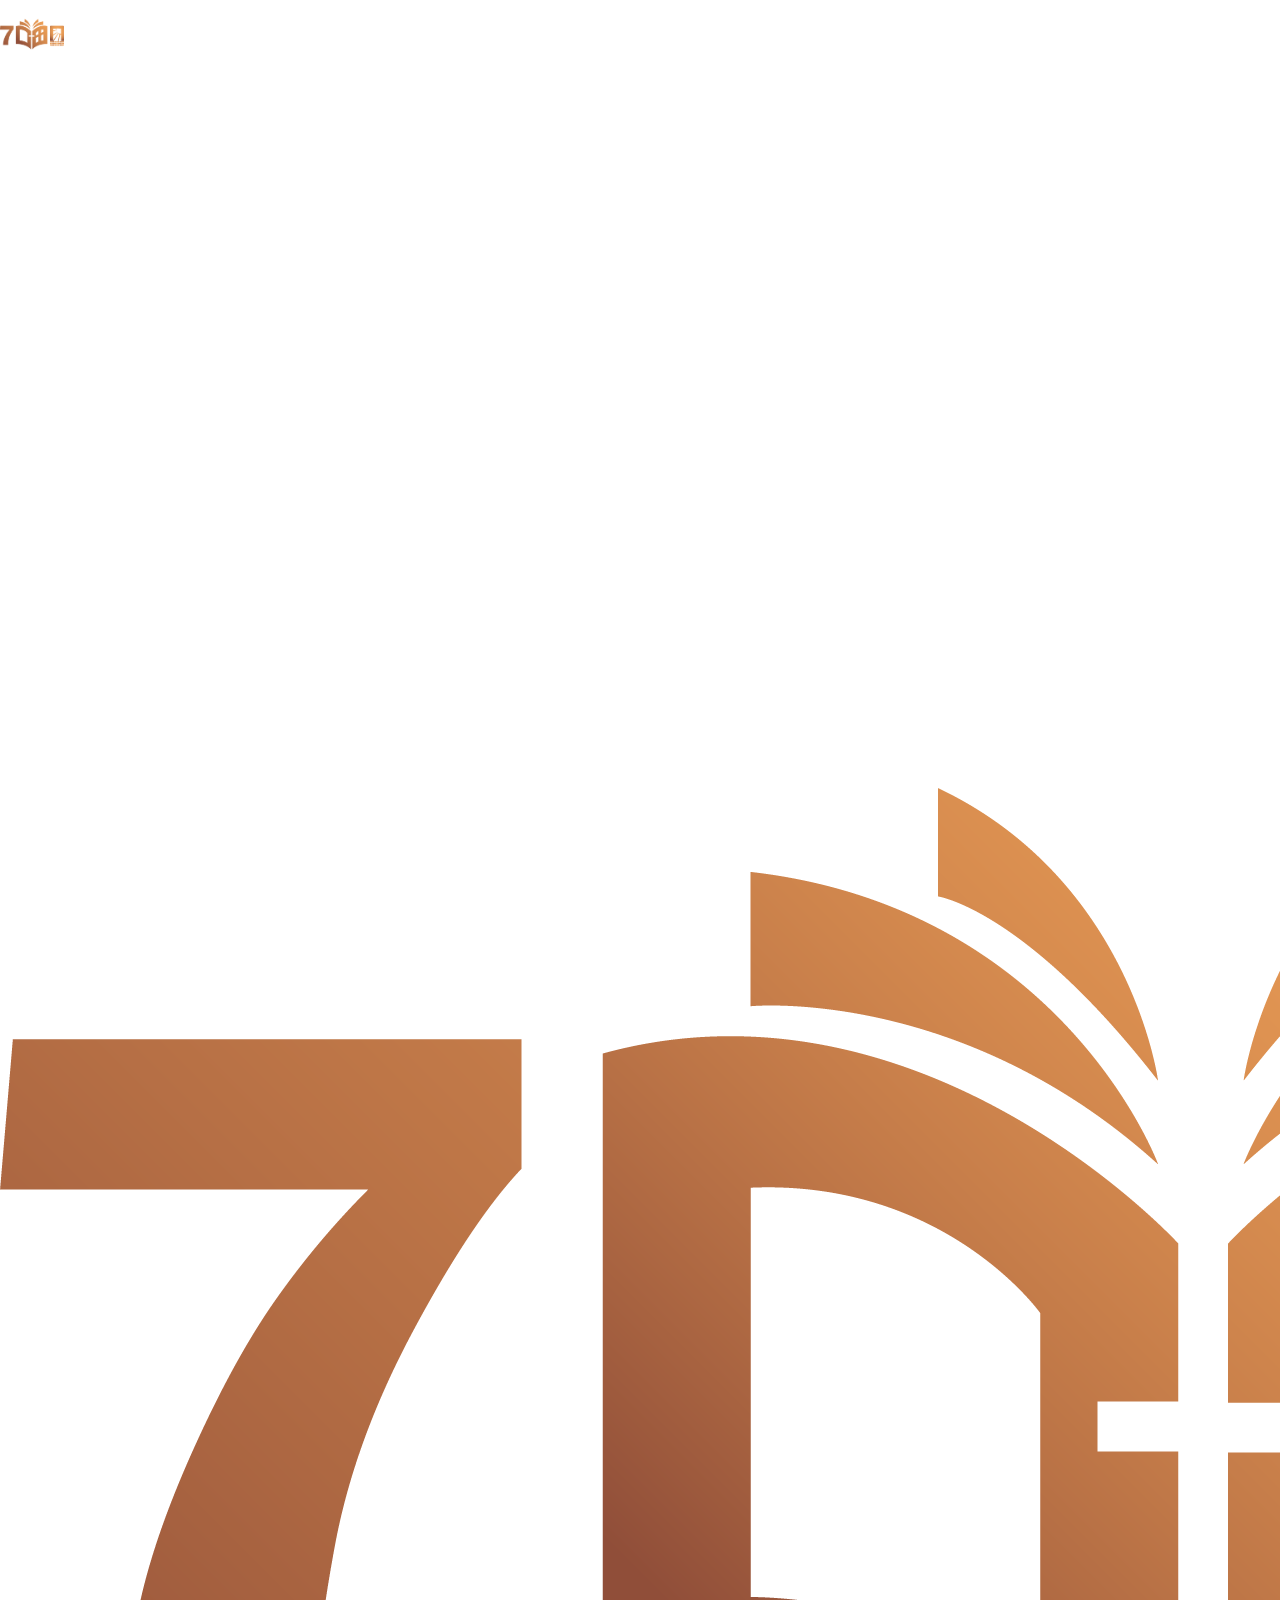
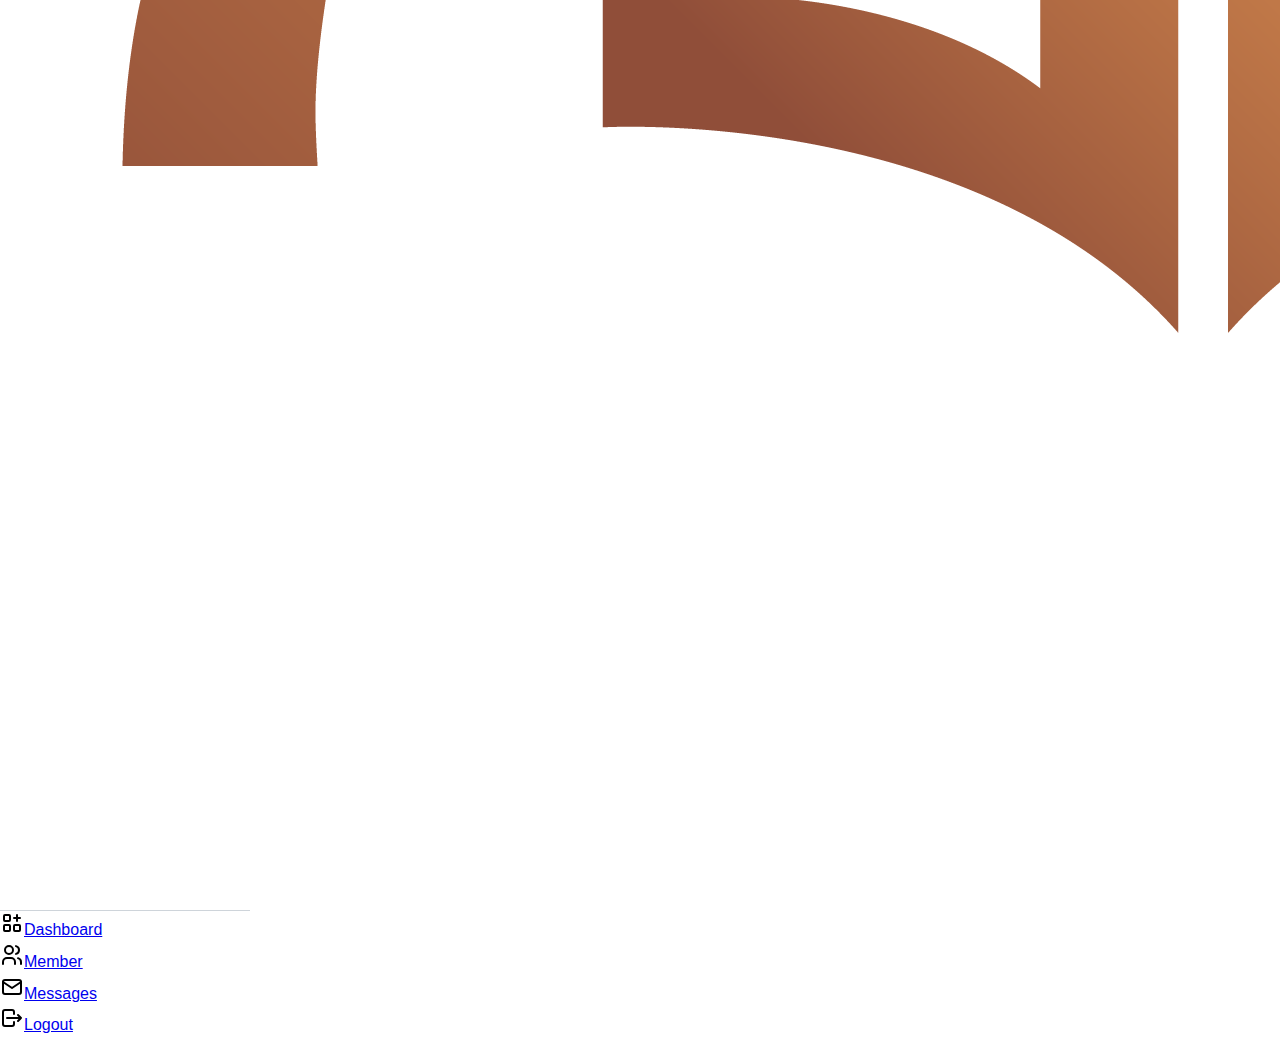
==== index.html @ f6615fd9 "init file" ====
<!DOCTYPE html>
<html>
  <head>
    <meta charset="utf-8" />
    <title>Unique 7000 | Admin Dashboard</title>
    <meta name="description" content="Admin Dashboard" />
    <meta name="viewport" content="width=device-width, initial-scale=1" />
    <link rel="icon" href="/favicon.ico" />
    <meta name="next-head-count" content="5" />
    <link
      rel="preload"
      href="/admin_dashboard/_next/static/css/5dacbc1824f77b68.css"
      as="style"
    />
    <link
      rel="stylesheet"
      href="/admin_dashboard/_next/static/css/5dacbc1824f77b68.css"
      data-n-g=""
    />
    <noscript data-n-css=""></noscript>
    <script
      defer=""
      nomodule=""
      src="/admin_dashboard/_next/static/chunks/polyfills-c67a75d1b6f99dc8.js"
    ></script>
    <script
      src="/admin_dashboard/_next/static/chunks/webpack-a39bfc032272c43c.js"
      defer=""
    ></script>
    <script
      src="/admin_dashboard/_next/static/chunks/framework-2c79e2a64abdb08b.js"
      defer=""
    ></script>
    <script
      src="/admin_dashboard/_next/static/chunks/main-fe2357c8dbca4b34.js"
      defer=""
    ></script>
    <script
      src="/admin_dashboard/_next/static/chunks/pages/_app-12f725d188d6568c.js"
      defer=""
    ></script>
    <script
      src="/admin_dashboard/_next/static/chunks/ee8b1517-9d7a8373ad75b1e9.js"
      defer=""
    ></script>
    <script
      src="/admin_dashboard/_next/static/chunks/154-9244878e0fe7c727.js"
      defer=""
    ></script>
    <script
      src="/admin_dashboard/_next/static/chunks/868-1c84be3d0c7180f0.js"
      defer=""
    ></script>
    <script
      src="/admin_dashboard/_next/static/chunks/950-19eca1f9999a2823.js"
      defer=""
    ></script>
    <script
      src="/admin_dashboard/_next/static/chunks/pages/index-df82eccd9c59e886.js"
      defer=""
    ></script>
    <script
      src="/admin_dashboard/_next/static/F6rEtkQeYJbzMdOWlIDJZ/_buildManifest.js"
      defer=""
    ></script>
    <script
      src="/admin_dashboard/_next/static/F6rEtkQeYJbzMdOWlIDJZ/_ssgManifest.js"
      defer=""
    ></script>
    <style data-emotion="mantine urkk9t">
      .mantine-urkk9t {
        border: 0;
        border-top-width: 0.0625rem;
        border-top-color: #ced4da;
        border-top-style: solid;
        margin: 0;
      }
    </style>
  </head>
  <body>
    <div id="__next">
      <style data-emotion="css-global 1w883ez">
        html {
          font-family: sans-serif;
          line-height: 1.15;
          -webkit-text-size-adjust: 100%;
          -moz-text-size-adjust: 100%;
          -ms-text-size-adjust: 100%;
          text-size-adjust: 100%;
        }
        body {
          margin: 0;
        }
        article,
        aside,
        footer,
        header,
        nav,
        section,
        figcaption,
        figure,
        main {
          display: block;
        }
        h1 {
          font-size: 2em;
        }
        hr {
          box-sizing: content-box;
          height: 0;
          overflow: visible;
        }
        pre {
          font-family: monospace, monospace;
          font-size: 1em;
        }
        a {
          background: transparent;
          text-decoration-skip: objects;
        }
        a:active,
        a:hover {
          outline-width: 0;
        }
        abbr[title] {
          border-bottom: none;
          -webkit-text-decoration: underline;
          text-decoration: underline;
        }
        b,
        strong {
          font-weight: bolder;
        }
        code,
        kbp,
        samp {
          font-family: monospace, monospace;
          font-size: 1em;
        }
        dfn {
          font-style: italic;
        }
        mark {
          background-color: #ff0;
          color: #000;
        }
        small {
          font-size: 80%;
        }
        sub,
        sup {
          font-size: 75%;
          line-height: 0;
          position: relative;
          vertical-align: baseline;
        }
        sup {
          top: -0.5em;
        }
        sub {
          bottom: -0.25em;
        }
        audio,
        video {
          display: inline-block;
        }
        audio:not([controls]) {
          display: none;
          height: 0;
        }
        img {
          border-style: none;
          vertical-align: middle;
        }
        svg:not(:root) {
          overflow: hidden;
        }
        button,
        input,
        optgroup,
        select,
        textarea {
          font-family: sans-serif;
          font-size: 100%;
          line-height: 1.15;
          margin: 0;
        }
        button,
        input {
          overflow: visible;
        }
        button,
        select {
          text-transform: none;
        }
        button,
        [type="reset"],
        [type="submit"] {
          -webkit-appearance: button;
        }
        button::-moz-focus-inner,
        [type="button"]::-moz-focus-inner,
        [type="reset"]::-moz-focus-inner,
        [type="submit"]::-moz-focus-inner {
          border-style: none;
          padding: 0;
        }
        button:-moz-focusring,
        [type="button"]:-moz-focusring,
        [type="reset"]:-moz-focusring,
        [type="submit"]:-moz-focusring {
          outline: 0.0625rem dotted ButtonText;
        }
        legend {
          box-sizing: border-box;
          color: inherit;
          display: table;
          max-width: 100%;
          padding: 0;
          white-space: normal;
        }
        progress {
          display: inline-block;
          vertical-align: baseline;
        }
        textarea {
          overflow: auto;
        }
        [type="checkbox"],
        [type="radio"] {
          box-sizing: border-box;
          padding: 0;
        }
        [type="number"]::-webkit-inner-spin-button,
        [type="number"]::-webkit-outer-spin-button {
          height: auto;
        }
        [type="search"] {
          -webkit-appearance: none;
          -moz-appearance: none;
          -ms-appearance: none;
          appearance: none;
        }
        [type="search"]::-webkit-search-cancel-button,
        [type="search"]::-webkit-search-decoration {
          -webkit-appearance: none;
          -moz-appearance: none;
          -ms-appearance: none;
          appearance: none;
        }
        ::-webkit-file-upload-button {
          -webkit-appearance: button;
          -moz-appearance: button;
          -ms-appearance: button;
          appearance: button;
          font: inherit;
        }
        details,
        menu {
          display: block;
        }
        summary {
          display: -webkit-box;
          display: -webkit-list-item;
          display: -ms-list-itembox;
          display: list-item;
        }
        canvas {
          display: inline-block;
        }
        template {
          display: none;
        }</style
      ><style data-emotion="css-global 1kvm0ug">
        *,
        *::before,
        *::after {
          box-sizing: border-box;
        }
        html {
          -webkit-print-color-scheme: light;
          color-scheme: light;
        }
        body {
          font-family: -apple-system, BlinkMacSystemFont, Segoe UI, Roboto,
            Helvetica, Arial, sans-serif, Apple Color Emoji, Segoe UI Emoji;
          background-color: #fff;
          color: #000;
          line-height: 1.55;
          font-size: 1rem;
          -webkit-font-smoothing: antialiased;
          -moz-osx-font-smoothing: grayscale;
        }
      </style>
      <div class="min-h-screen bg-white flex w-full">
        <div
          style="width: 250px"
          class="bg-gradient-to-r from-blue-700 via-blue-900 to-blue-900 h-screen"
        >
          <img
            src="../logo 1.png"
            width="64px"
            class="mt-12 ml-20"
            alt="logo"
          />
          <div class="h-16 w-16 bg-orange-50 mt-4 ml-20 rounded-full">
            <img src="../logo 1.png" alt="pro" />
          </div>
          <h1 class="text-center text-lg mt-2 font-semibold text-white"></h1>
          <div
            class="mantine-Divider-root mantine-Divider-horizontal w-full p-2 mantine-urkk9t"
            role="separator"
          ></div>
          <div class="flex p-2 pl-6 text-white bg-white/[0.1]">
            <svg
              xmlns="http://www.w3.org/2000/svg"
              width="24"
              height="24"
              viewBox="0 0 24 24"
              fill="none"
              stroke="currentColor"
              stroke-width="2"
              stroke-linecap="round"
              stroke-linejoin="round"
              class="tabler-icon tabler-icon-apps"
            >
              <path
                d="M4 4m0 1a1 1 0 0 1 1 -1h4a1 1 0 0 1 1 1v4a1 1 0 0 1 -1 1h-4a1 1 0 0 1 -1 -1z"
              ></path>
              <path
                d="M4 14m0 1a1 1 0 0 1 1 -1h4a1 1 0 0 1 1 1v4a1 1 0 0 1 -1 1h-4a1 1 0 0 1 -1 -1z"
              ></path>
              <path
                d="M14 14m0 1a1 1 0 0 1 1 -1h4a1 1 0 0 1 1 1v4a1 1 0 0 1 -1 1h-4a1 1 0 0 1 -1 -1z"
              ></path>
              <path d="M14 7l6 0"></path>
              <path d="M17 4l0 6"></path></svg
            ><a class="pl-4 font-semibold" href="/admin_dashboard">Dashboard</a>
          </div>
          <div class="flex p-2 pl-6 text-white">
            <svg
              xmlns="http://www.w3.org/2000/svg"
              width="24"
              height="24"
              viewBox="0 0 24 24"
              fill="none"
              stroke="currentColor"
              stroke-width="2"
              stroke-linecap="round"
              stroke-linejoin="round"
              class="tabler-icon tabler-icon-users"
            >
              <path d="M9 7m-4 0a4 4 0 1 0 8 0a4 4 0 1 0 -8 0"></path>
              <path d="M3 21v-2a4 4 0 0 1 4 -4h4a4 4 0 0 1 4 4v2"></path>
              <path d="M16 3.13a4 4 0 0 1 0 7.75"></path>
              <path d="M21 21v-2a4 4 0 0 0 -3 -3.85"></path></svg
            ><a class="pl-4 font-semibold" href="/admin_dashboard/members"
              >Member</a
            >
          </div>
          <div class="flex p-2 pl-6 text-white">
            <svg
              xmlns="http://www.w3.org/2000/svg"
              width="24"
              height="24"
              viewBox="0 0 24 24"
              fill="none"
              stroke="currentColor"
              stroke-width="2"
              stroke-linecap="round"
              stroke-linejoin="round"
              class="tabler-icon tabler-icon-mail"
            >
              <path
                d="M3 7a2 2 0 0 1 2 -2h14a2 2 0 0 1 2 2v10a2 2 0 0 1 -2 2h-14a2 2 0 0 1 -2 -2v-10z"
              ></path>
              <path d="M3 7l9 6l9 -6"></path></svg
            ><a class="pl-4 font-semibold" href="/admin_dashboard/message"
              >Messages</a
            >
          </div>
          <div class="flex p-2 pl-6 text-white">
            <svg
              xmlns="http://www.w3.org/2000/svg"
              width="24"
              height="24"
              viewBox="0 0 24 24"
              fill="none"
              stroke="currentColor"
              stroke-width="2"
              stroke-linecap="round"
              stroke-linejoin="round"
              class="tabler-icon tabler-icon-logout"
            >
              <path
                d="M14 8v-2a2 2 0 0 0 -2 -2h-7a2 2 0 0 0 -2 2v12a2 2 0 0 0 2 2h7a2 2 0 0 0 2 -2v-2"
              ></path>
              <path d="M7 12h14l-3 -3m0 6l3 -3"></path></svg
            ><a class="pl-4 font-semibold" href="/admin_dashboard/logout"
              >Logout</a
            >
          </div>
        </div>
      </div>
    </div>
    <script id="__NEXT_DATA__" type="application/json">
      {
        "props": { "pageProps": {} },
        "page": "/",
        "query": {},
        "buildId": "F6rEtkQeYJbzMdOWlIDJZ",
        "assetPrefix": "/admin_dashboard",
        "nextExport": true,
        "autoExport": true,
        "isFallback": false,
        "scriptLoader": []
      }
    </script>
  </body>
</html>
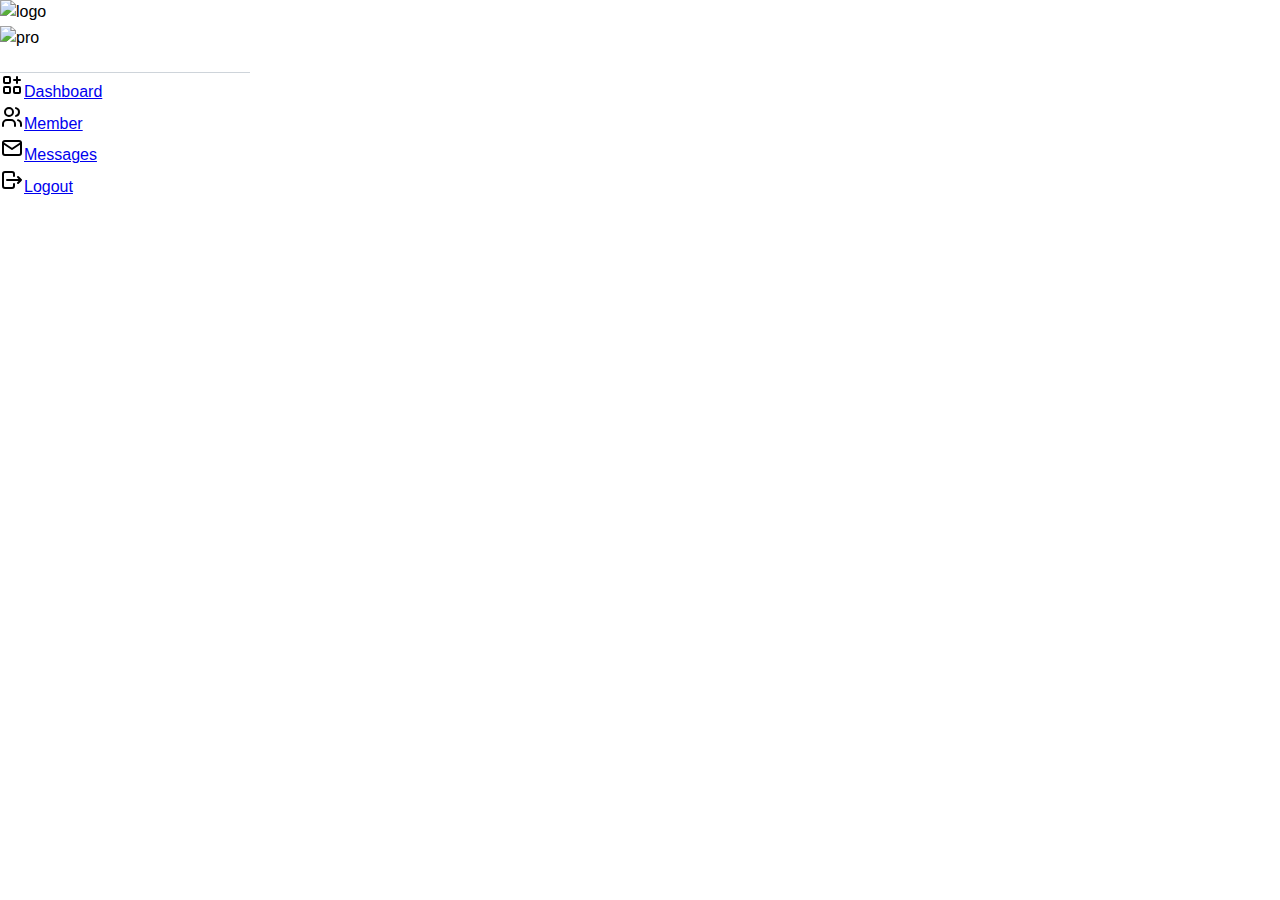
==== commit a1957f6c: "init file" ====
--- a/index.html
+++ b/index.html
@@ -1,420 +1 @@
-<!DOCTYPE html>
-<html>
-  <head>
-    <meta charset="utf-8" />
-    <title>Unique 7000 | Admin Dashboard</title>
-    <meta name="description" content="Admin Dashboard" />
-    <meta name="viewport" content="width=device-width, initial-scale=1" />
-    <link rel="icon" href="/favicon.ico" />
-    <meta name="next-head-count" content="5" />
-    <link
-      rel="preload"
-      href="/admin_dashboard/_next/static/css/5dacbc1824f77b68.css"
-      as="style"
-    />
-    <link
-      rel="stylesheet"
-      href="/admin_dashboard/_next/static/css/5dacbc1824f77b68.css"
-      data-n-g=""
-    />
-    <noscript data-n-css=""></noscript>
-    <script
-      defer=""
-      nomodule=""
-      src="/admin_dashboard/_next/static/chunks/polyfills-c67a75d1b6f99dc8.js"
-    ></script>
-    <script
-      src="/admin_dashboard/_next/static/chunks/webpack-a39bfc032272c43c.js"
-      defer=""
-    ></script>
-    <script
-      src="/admin_dashboard/_next/static/chunks/framework-2c79e2a64abdb08b.js"
-      defer=""
-    ></script>
-    <script
-      src="/admin_dashboard/_next/static/chunks/main-fe2357c8dbca4b34.js"
-      defer=""
-    ></script>
-    <script
-      src="/admin_dashboard/_next/static/chunks/pages/_app-12f725d188d6568c.js"
-      defer=""
-    ></script>
-    <script
-      src="/admin_dashboard/_next/static/chunks/ee8b1517-9d7a8373ad75b1e9.js"
-      defer=""
-    ></script>
-    <script
-      src="/admin_dashboard/_next/static/chunks/154-9244878e0fe7c727.js"
-      defer=""
-    ></script>
-    <script
-      src="/admin_dashboard/_next/static/chunks/868-1c84be3d0c7180f0.js"
-      defer=""
-    ></script>
-    <script
-      src="/admin_dashboard/_next/static/chunks/950-19eca1f9999a2823.js"
-      defer=""
-    ></script>
-    <script
-      src="/admin_dashboard/_next/static/chunks/pages/index-df82eccd9c59e886.js"
-      defer=""
-    ></script>
-    <script
-      src="/admin_dashboard/_next/static/F6rEtkQeYJbzMdOWlIDJZ/_buildManifest.js"
-      defer=""
-    ></script>
-    <script
-      src="/admin_dashboard/_next/static/F6rEtkQeYJbzMdOWlIDJZ/_ssgManifest.js"
-      defer=""
-    ></script>
-    <style data-emotion="mantine urkk9t">
-      .mantine-urkk9t {
-        border: 0;
-        border-top-width: 0.0625rem;
-        border-top-color: #ced4da;
-        border-top-style: solid;
-        margin: 0;
-      }
-    </style>
-  </head>
-  <body>
-    <div id="__next">
-      <style data-emotion="css-global 1w883ez">
-        html {
-          font-family: sans-serif;
-          line-height: 1.15;
-          -webkit-text-size-adjust: 100%;
-          -moz-text-size-adjust: 100%;
-          -ms-text-size-adjust: 100%;
-          text-size-adjust: 100%;
-        }
-        body {
-          margin: 0;
-        }
-        article,
-        aside,
-        footer,
-        header,
-        nav,
-        section,
-        figcaption,
-        figure,
-        main {
-          display: block;
-        }
-        h1 {
-          font-size: 2em;
-        }
-        hr {
-          box-sizing: content-box;
-          height: 0;
-          overflow: visible;
-        }
-        pre {
-          font-family: monospace, monospace;
-          font-size: 1em;
-        }
-        a {
-          background: transparent;
-          text-decoration-skip: objects;
-        }
-        a:active,
-        a:hover {
-          outline-width: 0;
-        }
-        abbr[title] {
-          border-bottom: none;
-          -webkit-text-decoration: underline;
-          text-decoration: underline;
-        }
-        b,
-        strong {
-          font-weight: bolder;
-        }
-        code,
-        kbp,
-        samp {
-          font-family: monospace, monospace;
-          font-size: 1em;
-        }
-        dfn {
-          font-style: italic;
-        }
-        mark {
-          background-color: #ff0;
-          color: #000;
-        }
-        small {
-          font-size: 80%;
-        }
-        sub,
-        sup {
-          font-size: 75%;
-          line-height: 0;
-          position: relative;
-          vertical-align: baseline;
-        }
-        sup {
-          top: -0.5em;
-        }
-        sub {
-          bottom: -0.25em;
-        }
-        audio,
-        video {
-          display: inline-block;
-        }
-        audio:not([controls]) {
-          display: none;
-          height: 0;
-        }
-        img {
-          border-style: none;
-          vertical-align: middle;
-        }
-        svg:not(:root) {
-          overflow: hidden;
-        }
-        button,
-        input,
-        optgroup,
-        select,
-        textarea {
-          font-family: sans-serif;
-          font-size: 100%;
-          line-height: 1.15;
-          margin: 0;
-        }
-        button,
-        input {
-          overflow: visible;
-        }
-        button,
-        select {
-          text-transform: none;
-        }
-        button,
-        [type="reset"],
-        [type="submit"] {
-          -webkit-appearance: button;
-        }
-        button::-moz-focus-inner,
-        [type="button"]::-moz-focus-inner,
-        [type="reset"]::-moz-focus-inner,
-        [type="submit"]::-moz-focus-inner {
-          border-style: none;
-          padding: 0;
-        }
-        button:-moz-focusring,
-        [type="button"]:-moz-focusring,
-        [type="reset"]:-moz-focusring,
-        [type="submit"]:-moz-focusring {
-          outline: 0.0625rem dotted ButtonText;
-        }
-        legend {
-          box-sizing: border-box;
-          color: inherit;
-          display: table;
-          max-width: 100%;
-          padding: 0;
-          white-space: normal;
-        }
-        progress {
-          display: inline-block;
-          vertical-align: baseline;
-        }
-        textarea {
-          overflow: auto;
-        }
-        [type="checkbox"],
-        [type="radio"] {
-          box-sizing: border-box;
-          padding: 0;
-        }
-        [type="number"]::-webkit-inner-spin-button,
-        [type="number"]::-webkit-outer-spin-button {
-          height: auto;
-        }
-        [type="search"] {
-          -webkit-appearance: none;
-          -moz-appearance: none;
-          -ms-appearance: none;
-          appearance: none;
-        }
-        [type="search"]::-webkit-search-cancel-button,
-        [type="search"]::-webkit-search-decoration {
-          -webkit-appearance: none;
-          -moz-appearance: none;
-          -ms-appearance: none;
-          appearance: none;
-        }
-        ::-webkit-file-upload-button {
-          -webkit-appearance: button;
-          -moz-appearance: button;
-          -ms-appearance: button;
-          appearance: button;
-          font: inherit;
-        }
-        details,
-        menu {
-          display: block;
-        }
-        summary {
-          display: -webkit-box;
-          display: -webkit-list-item;
-          display: -ms-list-itembox;
-          display: list-item;
-        }
-        canvas {
-          display: inline-block;
-        }
-        template {
-          display: none;
-        }</style
-      ><style data-emotion="css-global 1kvm0ug">
-        *,
-        *::before,
-        *::after {
-          box-sizing: border-box;
-        }
-        html {
-          -webkit-print-color-scheme: light;
-          color-scheme: light;
-        }
-        body {
-          font-family: -apple-system, BlinkMacSystemFont, Segoe UI, Roboto,
-            Helvetica, Arial, sans-serif, Apple Color Emoji, Segoe UI Emoji;
-          background-color: #fff;
-          color: #000;
-          line-height: 1.55;
-          font-size: 1rem;
-          -webkit-font-smoothing: antialiased;
-          -moz-osx-font-smoothing: grayscale;
-        }
-      </style>
-      <div class="min-h-screen bg-white flex w-full">
-        <div
-          style="width: 250px"
-          class="bg-gradient-to-r from-blue-700 via-blue-900 to-blue-900 h-screen"
-        >
-          <img
-            src="../logo 1.png"
-            width="64px"
-            class="mt-12 ml-20"
-            alt="logo"
-          />
-          <div class="h-16 w-16 bg-orange-50 mt-4 ml-20 rounded-full">
-            <img src="../logo 1.png" alt="pro" />
-          </div>
-          <h1 class="text-center text-lg mt-2 font-semibold text-white"></h1>
-          <div
-            class="mantine-Divider-root mantine-Divider-horizontal w-full p-2 mantine-urkk9t"
-            role="separator"
-          ></div>
-          <div class="flex p-2 pl-6 text-white bg-white/[0.1]">
-            <svg
-              xmlns="http://www.w3.org/2000/svg"
-              width="24"
-              height="24"
-              viewBox="0 0 24 24"
-              fill="none"
-              stroke="currentColor"
-              stroke-width="2"
-              stroke-linecap="round"
-              stroke-linejoin="round"
-              class="tabler-icon tabler-icon-apps"
-            >
-              <path
-                d="M4 4m0 1a1 1 0 0 1 1 -1h4a1 1 0 0 1 1 1v4a1 1 0 0 1 -1 1h-4a1 1 0 0 1 -1 -1z"
-              ></path>
-              <path
-                d="M4 14m0 1a1 1 0 0 1 1 -1h4a1 1 0 0 1 1 1v4a1 1 0 0 1 -1 1h-4a1 1 0 0 1 -1 -1z"
-              ></path>
-              <path
-                d="M14 14m0 1a1 1 0 0 1 1 -1h4a1 1 0 0 1 1 1v4a1 1 0 0 1 -1 1h-4a1 1 0 0 1 -1 -1z"
-              ></path>
-              <path d="M14 7l6 0"></path>
-              <path d="M17 4l0 6"></path></svg
-            ><a class="pl-4 font-semibold" href="/admin_dashboard">Dashboard</a>
-          </div>
-          <div class="flex p-2 pl-6 text-white">
-            <svg
-              xmlns="http://www.w3.org/2000/svg"
-              width="24"
-              height="24"
-              viewBox="0 0 24 24"
-              fill="none"
-              stroke="currentColor"
-              stroke-width="2"
-              stroke-linecap="round"
-              stroke-linejoin="round"
-              class="tabler-icon tabler-icon-users"
-            >
-              <path d="M9 7m-4 0a4 4 0 1 0 8 0a4 4 0 1 0 -8 0"></path>
-              <path d="M3 21v-2a4 4 0 0 1 4 -4h4a4 4 0 0 1 4 4v2"></path>
-              <path d="M16 3.13a4 4 0 0 1 0 7.75"></path>
-              <path d="M21 21v-2a4 4 0 0 0 -3 -3.85"></path></svg
-            ><a class="pl-4 font-semibold" href="/admin_dashboard/members"
-              >Member</a
-            >
-          </div>
-          <div class="flex p-2 pl-6 text-white">
-            <svg
-              xmlns="http://www.w3.org/2000/svg"
-              width="24"
-              height="24"
-              viewBox="0 0 24 24"
-              fill="none"
-              stroke="currentColor"
-              stroke-width="2"
-              stroke-linecap="round"
-              stroke-linejoin="round"
-              class="tabler-icon tabler-icon-mail"
-            >
-              <path
-                d="M3 7a2 2 0 0 1 2 -2h14a2 2 0 0 1 2 2v10a2 2 0 0 1 -2 2h-14a2 2 0 0 1 -2 -2v-10z"
-              ></path>
-              <path d="M3 7l9 6l9 -6"></path></svg
-            ><a class="pl-4 font-semibold" href="/admin_dashboard/message"
-              >Messages</a
-            >
-          </div>
-          <div class="flex p-2 pl-6 text-white">
-            <svg
-              xmlns="http://www.w3.org/2000/svg"
-              width="24"
-              height="24"
-              viewBox="0 0 24 24"
-              fill="none"
-              stroke="currentColor"
-              stroke-width="2"
-              stroke-linecap="round"
-              stroke-linejoin="round"
-              class="tabler-icon tabler-icon-logout"
-            >
-              <path
-                d="M14 8v-2a2 2 0 0 0 -2 -2h-7a2 2 0 0 0 -2 2v12a2 2 0 0 0 2 2h7a2 2 0 0 0 2 -2v-2"
-              ></path>
-              <path d="M7 12h14l-3 -3m0 6l3 -3"></path></svg
-            ><a class="pl-4 font-semibold" href="/admin_dashboard/logout"
-              >Logout</a
-            >
-          </div>
-        </div>
-      </div>
-    </div>
-    <script id="__NEXT_DATA__" type="application/json">
-      {
-        "props": { "pageProps": {} },
-        "page": "/",
-        "query": {},
-        "buildId": "F6rEtkQeYJbzMdOWlIDJZ",
-        "assetPrefix": "/admin_dashboard",
-        "nextExport": true,
-        "autoExport": true,
-        "isFallback": false,
-        "scriptLoader": []
-      }
-    </script>
-  </body>
-</html>
+<!DOCTYPE html><html><head><meta charSet="utf-8"/><title>Unique 7000 | Admin Dashboard</title><meta name="description" content="Admin Dashboard"/><meta name="viewport" content="width=device-width, initial-scale=1"/><link rel="icon" href="/favicon.ico"/><meta name="next-head-count" content="5"/><link rel="preload" href="/admin_dashboard/_next/static/css/5dacbc1824f77b68.css" as="style"/><link rel="stylesheet" href="/admin_dashboard/_next/static/css/5dacbc1824f77b68.css" data-n-g=""/><noscript data-n-css=""></noscript><script defer="" nomodule="" src="/admin_dashboard/_next/static/chunks/polyfills-c67a75d1b6f99dc8.js"></script><script src="/admin_dashboard/_next/static/chunks/webpack-a39bfc032272c43c.js" defer=""></script><script src="/admin_dashboard/_next/static/chunks/framework-2c79e2a64abdb08b.js" defer=""></script><script src="/admin_dashboard/_next/static/chunks/main-fe2357c8dbca4b34.js" defer=""></script><script src="/admin_dashboard/_next/static/chunks/pages/_app-e945f89a745f5f90.js" defer=""></script><script src="/admin_dashboard/_next/static/chunks/ee8b1517-9d7a8373ad75b1e9.js" defer=""></script><script src="/admin_dashboard/_next/static/chunks/154-9244878e0fe7c727.js" defer=""></script><script src="/admin_dashboard/_next/static/chunks/868-1c84be3d0c7180f0.js" defer=""></script><script src="/admin_dashboard/_next/static/chunks/950-19eca1f9999a2823.js" defer=""></script><script src="/admin_dashboard/_next/static/chunks/pages/index-df82eccd9c59e886.js" defer=""></script><script src="/admin_dashboard/_next/static/YUYI0CbtgVrGvi01F5HH8/_buildManifest.js" defer=""></script><script src="/admin_dashboard/_next/static/YUYI0CbtgVrGvi01F5HH8/_ssgManifest.js" defer=""></script><style data-emotion="mantine urkk9t">.mantine-urkk9t{border:0;border-top-width:0.0625rem;border-top-color:#ced4da;border-top-style:solid;margin:0;}</style></head><body><div id="__next"><style data-emotion="css-global 1w883ez">html{font-family:sans-serif;line-height:1.15;-webkit-text-size-adjust:100%;-moz-text-size-adjust:100%;-ms-text-size-adjust:100%;text-size-adjust:100%;}body{margin:0;}article,aside,footer,header,nav,section,figcaption,figure,main{display:block;}h1{font-size:2em;}hr{box-sizing:content-box;height:0;overflow:visible;}pre{font-family:monospace,monospace;font-size:1em;}a{background:transparent;text-decoration-skip:objects;}a:active,a:hover{outline-width:0;}abbr[title]{border-bottom:none;-webkit-text-decoration:underline;text-decoration:underline;}b,strong{font-weight:bolder;}code,kbp,samp{font-family:monospace,monospace;font-size:1em;}dfn{font-style:italic;}mark{background-color:#ff0;color:#000;}small{font-size:80%;}sub,sup{font-size:75%;line-height:0;position:relative;vertical-align:baseline;}sup{top:-0.5em;}sub{bottom:-0.25em;}audio,video{display:inline-block;}audio:not([controls]){display:none;height:0;}img{border-style:none;vertical-align:middle;}svg:not(:root){overflow:hidden;}button,input,optgroup,select,textarea{font-family:sans-serif;font-size:100%;line-height:1.15;margin:0;}button,input{overflow:visible;}button,select{text-transform:none;}button,[type=reset],[type=submit]{-webkit-appearance:button;}button::-moz-focus-inner,[type=button]::-moz-focus-inner,[type=reset]::-moz-focus-inner,[type=submit]::-moz-focus-inner{border-style:none;padding:0;}button:-moz-focusring,[type=button]:-moz-focusring,[type=reset]:-moz-focusring,[type=submit]:-moz-focusring{outline:0.0625rem dotted ButtonText;}legend{box-sizing:border-box;color:inherit;display:table;max-width:100%;padding:0;white-space:normal;}progress{display:inline-block;vertical-align:baseline;}textarea{overflow:auto;}[type=checkbox],[type=radio]{box-sizing:border-box;padding:0;}[type=number]::-webkit-inner-spin-button,[type=number]::-webkit-outer-spin-button{height:auto;}[type=search]{-webkit-appearance:none;-moz-appearance:none;-ms-appearance:none;appearance:none;}[type=search]::-webkit-search-cancel-button,[type=search]::-webkit-search-decoration{-webkit-appearance:none;-moz-appearance:none;-ms-appearance:none;appearance:none;}::-webkit-file-upload-button{-webkit-appearance:button;-moz-appearance:button;-ms-appearance:button;appearance:button;font:inherit;}details,menu{display:block;}summary{display:-webkit-box;display:-webkit-list-item;display:-ms-list-itembox;display:list-item;}canvas{display:inline-block;}template{display:none;}</style><style data-emotion="css-global 1kvm0ug">*,*::before,*::after{box-sizing:border-box;}html{-webkit-print-color-scheme:light;color-scheme:light;}body{font-family:-apple-system,BlinkMacSystemFont,Segoe UI,Roboto,Helvetica,Arial,sans-serif,Apple Color Emoji,Segoe UI Emoji;background-color:#fff;color:#000;line-height:1.55;font-size:1rem;-webkit-font-smoothing:antialiased;-moz-osx-font-smoothing:grayscale;}</style><div class="min-h-screen bg-white flex w-full"><div style="width:250px" class=" bg-gradient-to-r from-blue-700 via-blue-900 to-blue-900 h-screen"><img src="https://github.com/dagemtsehay1/admin_dashboard/blob/main/logo%201.png" width="64px" class="mt-12 ml-20" alt="logo"/><div class="h-16 w-16 bg-orange-50 mt-4 ml-20 rounded-full"><img src="https://github.com/dagemtsehay1/admin_dashboard/blob/main/logo%201.png" alt="pro"/></div><h1 class="text-center text-lg mt-2 font-semibold text-white"> </h1><div class="mantine-Divider-root mantine-Divider-horizontal w-full p-2 mantine-urkk9t" role="separator"></div><div class="flex p-2 pl-6 text-white bg-white/[0.1]"><svg xmlns="http://www.w3.org/2000/svg" width="24" height="24" viewBox="0 0 24 24" fill="none" stroke="currentColor" stroke-width="2" stroke-linecap="round" stroke-linejoin="round" class="tabler-icon tabler-icon-apps"><path d="M4 4m0 1a1 1 0 0 1 1 -1h4a1 1 0 0 1 1 1v4a1 1 0 0 1 -1 1h-4a1 1 0 0 1 -1 -1z"></path><path d="M4 14m0 1a1 1 0 0 1 1 -1h4a1 1 0 0 1 1 1v4a1 1 0 0 1 -1 1h-4a1 1 0 0 1 -1 -1z"></path><path d="M14 14m0 1a1 1 0 0 1 1 -1h4a1 1 0 0 1 1 1v4a1 1 0 0 1 -1 1h-4a1 1 0 0 1 -1 -1z"></path><path d="M14 7l6 0"></path><path d="M17 4l0 6"></path></svg><a class="pl-4 font-semibold " href="/admin_dashboard">Dashboard</a></div><div class="flex p-2 pl-6 text-white"><svg xmlns="http://www.w3.org/2000/svg" width="24" height="24" viewBox="0 0 24 24" fill="none" stroke="currentColor" stroke-width="2" stroke-linecap="round" stroke-linejoin="round" class="tabler-icon tabler-icon-users"><path d="M9 7m-4 0a4 4 0 1 0 8 0a4 4 0 1 0 -8 0"></path><path d="M3 21v-2a4 4 0 0 1 4 -4h4a4 4 0 0 1 4 4v2"></path><path d="M16 3.13a4 4 0 0 1 0 7.75"></path><path d="M21 21v-2a4 4 0 0 0 -3 -3.85"></path></svg><a class="pl-4 font-semibold " href="/admin_dashboard/members">Member</a></div><div class="flex p-2 pl-6 text-white"><svg xmlns="http://www.w3.org/2000/svg" width="24" height="24" viewBox="0 0 24 24" fill="none" stroke="currentColor" stroke-width="2" stroke-linecap="round" stroke-linejoin="round" class="tabler-icon tabler-icon-mail"><path d="M3 7a2 2 0 0 1 2 -2h14a2 2 0 0 1 2 2v10a2 2 0 0 1 -2 2h-14a2 2 0 0 1 -2 -2v-10z"></path><path d="M3 7l9 6l9 -6"></path></svg><a class="pl-4 font-semibold " href="/admin_dashboard/message">Messages</a></div><div class="flex p-2 pl-6 text-white"><svg xmlns="http://www.w3.org/2000/svg" width="24" height="24" viewBox="0 0 24 24" fill="none" stroke="currentColor" stroke-width="2" stroke-linecap="round" stroke-linejoin="round" class="tabler-icon tabler-icon-logout"><path d="M14 8v-2a2 2 0 0 0 -2 -2h-7a2 2 0 0 0 -2 2v12a2 2 0 0 0 2 2h7a2 2 0 0 0 2 -2v-2"></path><path d="M7 12h14l-3 -3m0 6l3 -3"></path></svg><a class="pl-4 font-semibold " href="/admin_dashboard/logout">Logout</a></div></div></div></div><script id="__NEXT_DATA__" type="application/json">{"props":{"pageProps":{}},"page":"/","query":{},"buildId":"YUYI0CbtgVrGvi01F5HH8","assetPrefix":"/admin_dashboard","nextExport":true,"autoExport":true,"isFallback":false,"scriptLoader":[]}</script></body></html>